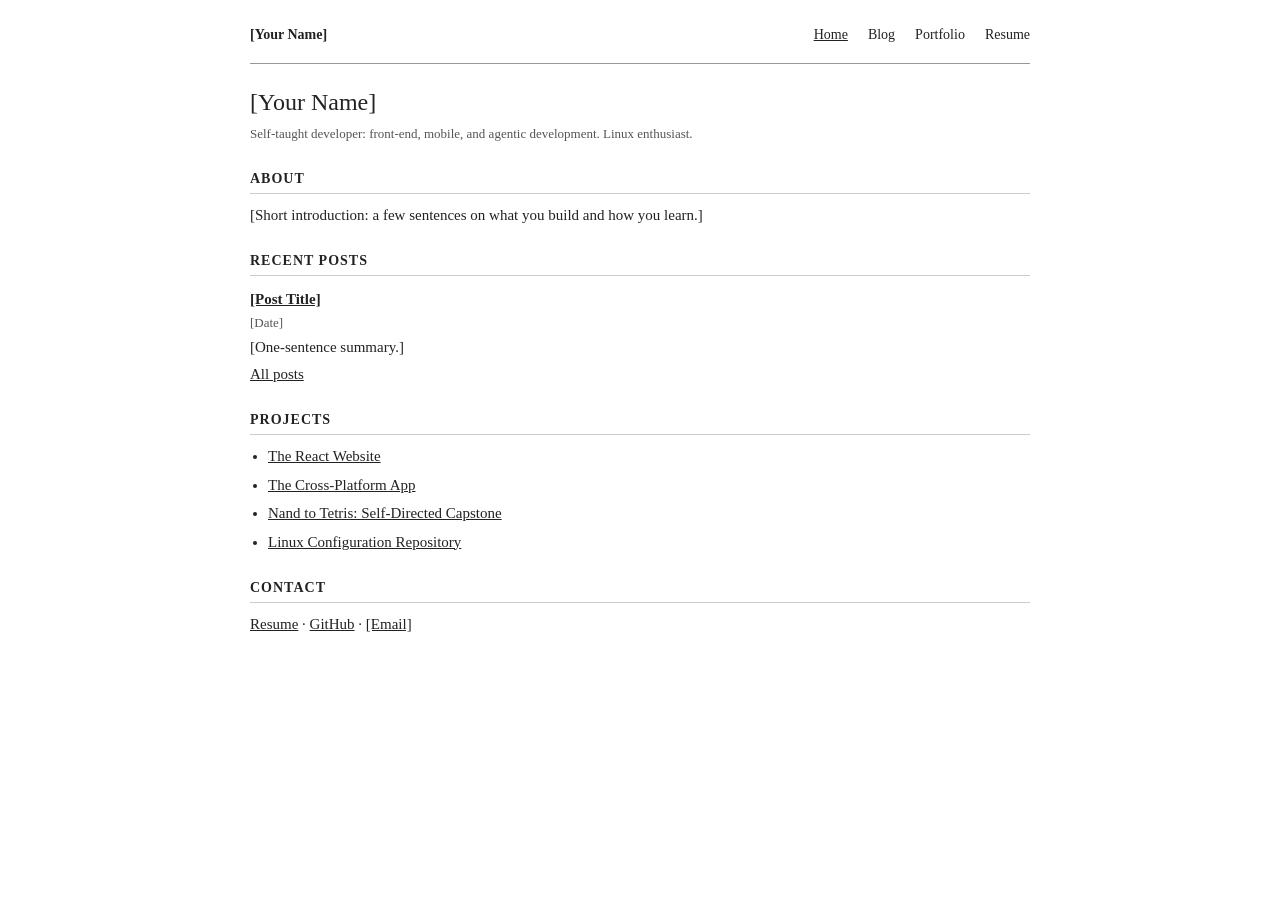
==== index.html @ 0fa896a1 "bla" ====
<!DOCTYPE html>
<html lang="en">
<head>
  <meta charset="UTF-8">
  <meta name="viewport" content="width=device-width, initial-scale=1.0">
  <title>[Your Name]</title>
  <style>
    body {
      font-family: Georgia, "Times New Roman", serif;
      color: #222;
      background: #fff;
      max-width: 780px;
      margin: 0 auto;
      padding: 0 20px 40px;
      line-height: 1.5;
      font-size: 15px;
    }
    nav.site-nav {
      display: flex;
      flex-wrap: wrap;
      align-items: baseline;
      gap: 6px 20px;
      padding: 24px 0 12px;
      border-bottom: 1px solid #999;
      font-size: 14px;
    }
    nav.site-nav .brand { margin-right: auto; color: #222; text-decoration: none; font-weight: bold; }
    nav.site-nav ul { list-style: none; margin: 0; padding: 0; display: flex; flex-wrap: wrap; gap: 6px 20px; }
    nav.site-nav a { color: #222; text-decoration: none; }
    nav.site-nav a:hover { text-decoration: underline; }
    nav.site-nav a[aria-current="page"] { text-decoration: underline; }
    header { margin: 20px 0; }
    h1 { font-size: 24px; margin: 0 0 4px; font-weight: normal; }
    .intro { font-size: 13px; color: #555; margin: 0; }
    a { color: #222; }
    h2 {
      font-size: 14px;
      text-transform: uppercase;
      letter-spacing: 1px;
      border-bottom: 1px solid #ccc;
      padding-bottom: 4px;
      margin: 24px 0 10px;
      font-weight: bold;
    }
    h3 { font-size: 15px; margin: 12px 0 2px; font-weight: bold; }
    .meta { font-size: 13px; color: #555; margin: 0 0 4px; }
    p { margin: 4px 0; }
    ul { margin: 4px 0 0 18px; padding: 0; }
    li { margin-bottom: 6px; }
  </style>
</head>
<body>

  <nav class="site-nav" aria-label="Primary">
    <a class="brand" href="index.html">[Your Name]</a>
    <ul>
      <li><a href="index.html" aria-current="page">Home</a></li>
      <li><a href="blog/">Blog</a></li>
      <li><a href="portfolio.html">Portfolio</a></li>
      <li><a href="resume.html">Resume</a></li>
    </ul>
  </nav>

  <header>
    <h1>[Your Name]</h1>
    <p class="intro">Self-taught developer: front-end, mobile, and agentic development. Linux enthusiast.</p>
  </header>

  <section>
    <h2>About</h2>
    <p>[Short introduction: a few sentences on what you build and how you learn.]</p>
  </section>

  <section>
    <h2>Recent Posts</h2>
    <h3><a href="blog/example-post.html">[Post Title]</a></h3>
    <p class="meta">[Date]</p>
    <p>[One-sentence summary.]</p>
    <p><a href="blog/">All posts</a></p>
  </section>

  <section>
    <h2>Projects</h2>
    <ul>
      <li><a href="portfolio.html">The React Website</a></li>
      <li><a href="portfolio.html">The Cross-Platform App</a></li>
      <li><a href="portfolio.html">Nand to Tetris: Self-Directed Capstone</a></li>
      <li><a href="portfolio.html">Linux Configuration Repository</a></li>
    </ul>
  </section>

  <section>
    <h2>Contact</h2>
    <p><a href="resume.html">Resume</a> · <a href="[GitHub URL]">GitHub</a> · <a href="mailto:[Email]">[Email]</a></p>
  </section>

</body>
</html>
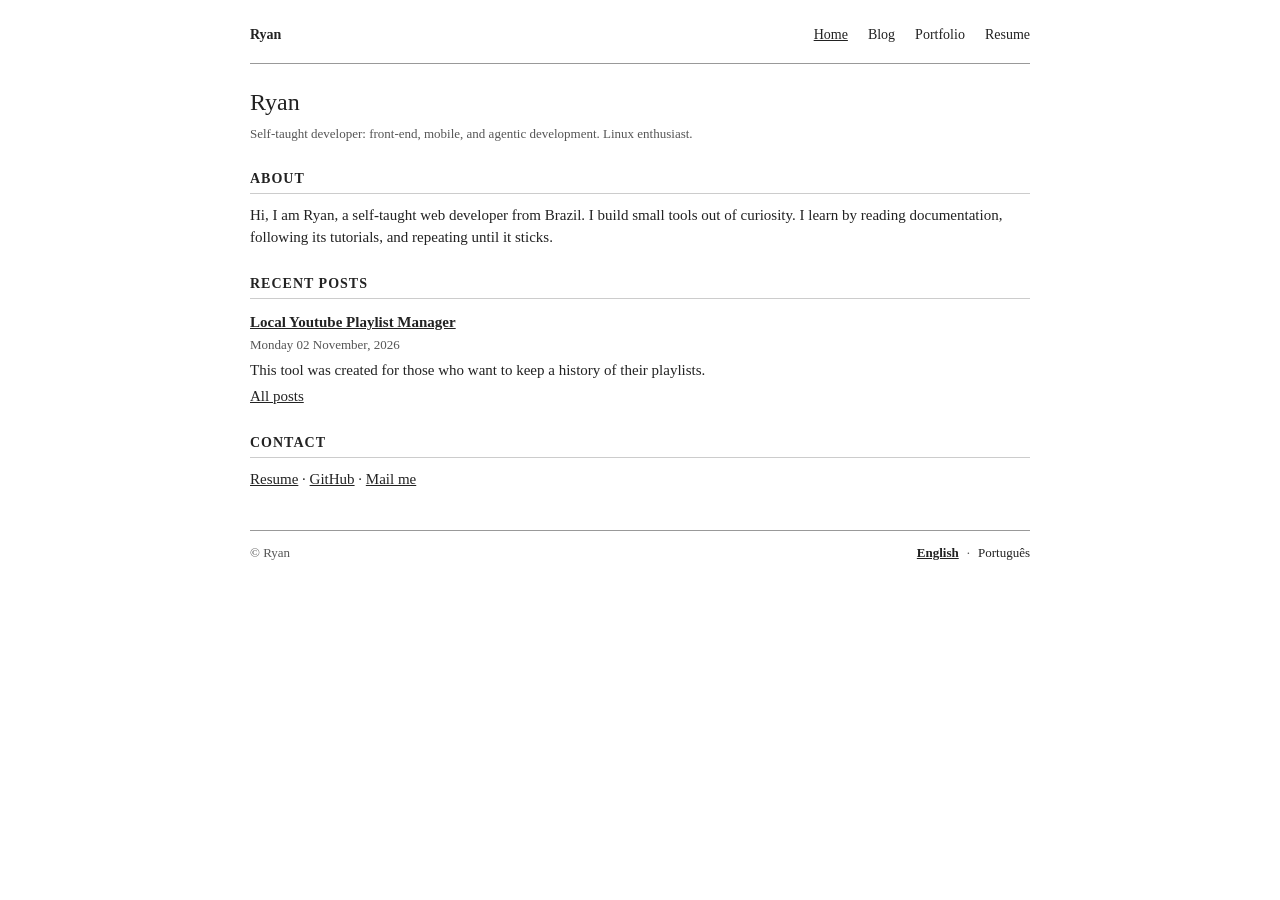
==== commit 18e6faf2: "clear placeholders and add first post" ====
--- a/index.html
+++ b/index.html
@@ -3,83 +3,43 @@
 <head>
   <meta charset="UTF-8">
   <meta name="viewport" content="width=device-width, initial-scale=1.0">
-  <title>[Your Name]</title>
-  <style>
-    body {
-      font-family: Georgia, "Times New Roman", serif;
-      color: #222;
-      background: #fff;
-      max-width: 780px;
-      margin: 0 auto;
-      padding: 0 20px 40px;
-      line-height: 1.5;
-      font-size: 15px;
-    }
-    nav.site-nav {
-      display: flex;
-      flex-wrap: wrap;
-      align-items: baseline;
-      gap: 6px 20px;
-      padding: 24px 0 12px;
-      border-bottom: 1px solid #999;
-      font-size: 14px;
-    }
-    nav.site-nav .brand { margin-right: auto; color: #222; text-decoration: none; font-weight: bold; }
-    nav.site-nav ul { list-style: none; margin: 0; padding: 0; display: flex; flex-wrap: wrap; gap: 6px 20px; }
-    nav.site-nav a { color: #222; text-decoration: none; }
-    nav.site-nav a:hover { text-decoration: underline; }
-    nav.site-nav a[aria-current="page"] { text-decoration: underline; }
-    header { margin: 20px 0; }
-    h1 { font-size: 24px; margin: 0 0 4px; font-weight: normal; }
-    .intro { font-size: 13px; color: #555; margin: 0; }
-    a { color: #222; }
-    h2 {
-      font-size: 14px;
-      text-transform: uppercase;
-      letter-spacing: 1px;
-      border-bottom: 1px solid #ccc;
-      padding-bottom: 4px;
-      margin: 24px 0 10px;
-      font-weight: bold;
-    }
-    h3 { font-size: 15px; margin: 12px 0 2px; font-weight: bold; }
-    .meta { font-size: 13px; color: #555; margin: 0 0 4px; }
-    p { margin: 4px 0; }
-    ul { margin: 4px 0 0 18px; padding: 0; }
-    li { margin-bottom: 6px; }
-  </style>
+  <title>Ryan</title>
+  <link rel="stylesheet" href="styles.css">
+  <link rel="alternate" hreflang="en" href="https://ryanbragapadilha.com/">
+  <link rel="alternate" hreflang="pt-BR" href="https://ryanbragapadilha.com/pt-br/">
+  <link rel="alternate" hreflang="x-default" href="https://ryanbragapadilha.com/">
 </head>
 <body>
 
   <nav class="site-nav" aria-label="Primary">
-    <a class="brand" href="index.html">[Your Name]</a>
+    <a class="brand" href="index.html">Ryan</a>
     <ul>
       <li><a href="index.html" aria-current="page">Home</a></li>
-      <li><a href="blog/">Blog</a></li>
+      <li><a href="blog/index.html">Blog</a></li>
       <li><a href="portfolio.html">Portfolio</a></li>
       <li><a href="resume.html">Resume</a></li>
     </ul>
   </nav>
 
   <header>
-    <h1>[Your Name]</h1>
+    <h1>Ryan</h1>
     <p class="intro">Self-taught developer: front-end, mobile, and agentic development. Linux enthusiast.</p>
   </header>
 
   <section>
     <h2>About</h2>
-    <p>[Short introduction: a few sentences on what you build and how you learn.]</p>
+    <p>Hi, I am Ryan, a self-taught web developer from Brazil. I build small tools out of curiosity. I learn by reading documentation, following its tutorials, and repeating until it sticks.</p>
   </section>
 
   <section>
     <h2>Recent Posts</h2>
-    <h3><a href="blog/example-post.html">[Post Title]</a></h3>
-    <p class="meta">[Date]</p>
-    <p>[One-sentence summary.]</p>
-    <p><a href="blog/">All posts</a></p>
+    <h3><a href="blog/local-youtube-playlist-manager/index.html">Local Youtube Playlist Manager</a></h3>
+    <p class="meta">Monday 02 November, 2026</p>
+    <p>This tool was created for those who want to keep a history of their playlists.</p>
+    <p><a href="blog/index.html">All posts</a></p>
   </section>
 
-  <section>
+  <!-- <section>
     <h2>Projects</h2>
     <ul>
       <li><a href="portfolio.html">The React Website</a></li>
@@ -87,12 +47,21 @@
       <li><a href="portfolio.html">Nand to Tetris: Self-Directed Capstone</a></li>
       <li><a href="portfolio.html">Linux Configuration Repository</a></li>
     </ul>
-  </section>
+  </section> -->
 
   <section>
     <h2>Contact</h2>
-    <p><a href="resume.html">Resume</a> · <a href="[GitHub URL]">GitHub</a> · <a href="mailto:[Email]">[Email]</a></p>
+    <p><a href="resume.html">Resume</a> · <a href="https://github.com/ryanbragapadilha">GitHub</a> · <a href="mailto:ryanbragapadilha@tutamail.com">Mail me</a></p>
   </section>
+
+  <footer class="site-footer">
+    <p>© Ryan</p>
+    <nav class="lang-switch" aria-label="Language">
+      <a href="index.html" lang="en" hreflang="en" aria-current="page">English</a>
+      <span aria-hidden="true">·</span>
+      <a href="pt-br/index.html" lang="pt-BR" hreflang="pt-BR">Português</a>
+    </nav>
+  </footer>
 
 </body>
 </html>
--- a/styles.css
+++ b/styles.css
@@ -0,0 +1,86 @@
+/* ---------- Base ---------- */
+body {
+  font-family: Georgia, "Times New Roman", serif;
+  color: #222;
+  background: #fff;
+  max-width: 780px;
+  margin: 0 auto;
+  padding: 0 20px 40px;
+  line-height: 1.5;
+  font-size: 15px;
+}
+a { color: #222; }
+p { margin: 4px 0; }
+ul { margin: 4px 0 0 18px; padding: 0; }
+li { margin-bottom: 6px; }
+header { margin: 20px 0; }
+h1 { font-size: 24px; margin: 0 0 4px; font-weight: normal; }
+section h2 {
+  font-size: 14px;
+  text-transform: uppercase;
+  letter-spacing: 1px;
+  border-bottom: 1px solid #ccc;
+  padding-bottom: 4px;
+  margin: 24px 0 10px;
+  font-weight: bold;
+}
+h3 { font-size: 15px; margin: 12px 0 2px; font-weight: bold; }
+.intro { font-size: 13px; color: #555; margin: 0; }
+.meta { font-size: 13px; color: #555; margin: 0 0 4px; }
+
+/* ---------- Navigation ---------- */
+nav.site-nav {
+  display: flex;
+  flex-wrap: wrap;
+  align-items: baseline;
+  gap: 6px 20px;
+  padding: 24px 0 12px;
+  border-bottom: 1px solid #999;
+  font-size: 14px;
+}
+nav.site-nav .brand { margin-right: auto; color: #222; text-decoration: none; font-weight: bold; }
+nav.site-nav ul { list-style: none; margin: 0; padding: 0; display: flex; flex-wrap: wrap; gap: 6px 20px; }
+nav.site-nav a { color: #222; text-decoration: none; }
+nav.site-nav a:hover { text-decoration: underline; }
+nav.site-nav a[aria-current="page"] { text-decoration: underline; }
+
+/* ---------- Footer & language switch ---------- */
+footer.site-footer { margin-top: 40px; padding-top: 12px; border-top: 1px solid #999; font-size: 13px; color: #555; display: flex; flex-wrap: wrap; justify-content: space-between; gap: 6px 20px; }
+footer.site-footer p { margin: 0; }
+.lang-switch { display: flex; gap: 8px; }
+.lang-switch a { color: #222; text-decoration: none; }
+.lang-switch a:hover { text-decoration: underline; }
+.lang-switch a[aria-current="page"] { font-weight: bold; text-decoration: underline; }
+
+/* ---------- Portfolio ---------- */
+.entry {
+  display: flex;
+  gap: 16px;
+  align-items: flex-start;
+  margin-bottom: 20px;
+}
+.thumb {
+  flex: 0 0 160px;
+  aspect-ratio: 16 / 9;
+  background: #e5e5e5;
+  border: 1px solid #ccc;
+}
+.entry-body { flex: 1; min-width: 0; }
+.entry h3 { margin: 0 0 2px; }
+.stack { font-size: 13px; color: #555; margin: 4px 0 0; }
+.links { font-size: 13px; margin: 4px 0 0; }
+@media (max-width: 560px) {
+  .entry { flex-direction: column; }
+  .thumb { flex: none; width: 100%; }
+}
+
+/* ---------- Blog ---------- */
+.post { border-bottom: 1px solid #ddd; padding: 14px 0; }
+.post:last-child { border-bottom: none; }
+.post h2 { font-size: 16px; margin: 0 0 2px; font-weight: bold; }
+
+/* ---------- Resume ---------- */
+.contact { font-size: 13px; color: #555; }
+.lang-row { display: flex; justify-content: space-between; margin-bottom: 4px; }
+body.resume li { margin-bottom: 3px; }
+body.resume .meta { margin: 4px 0; }
